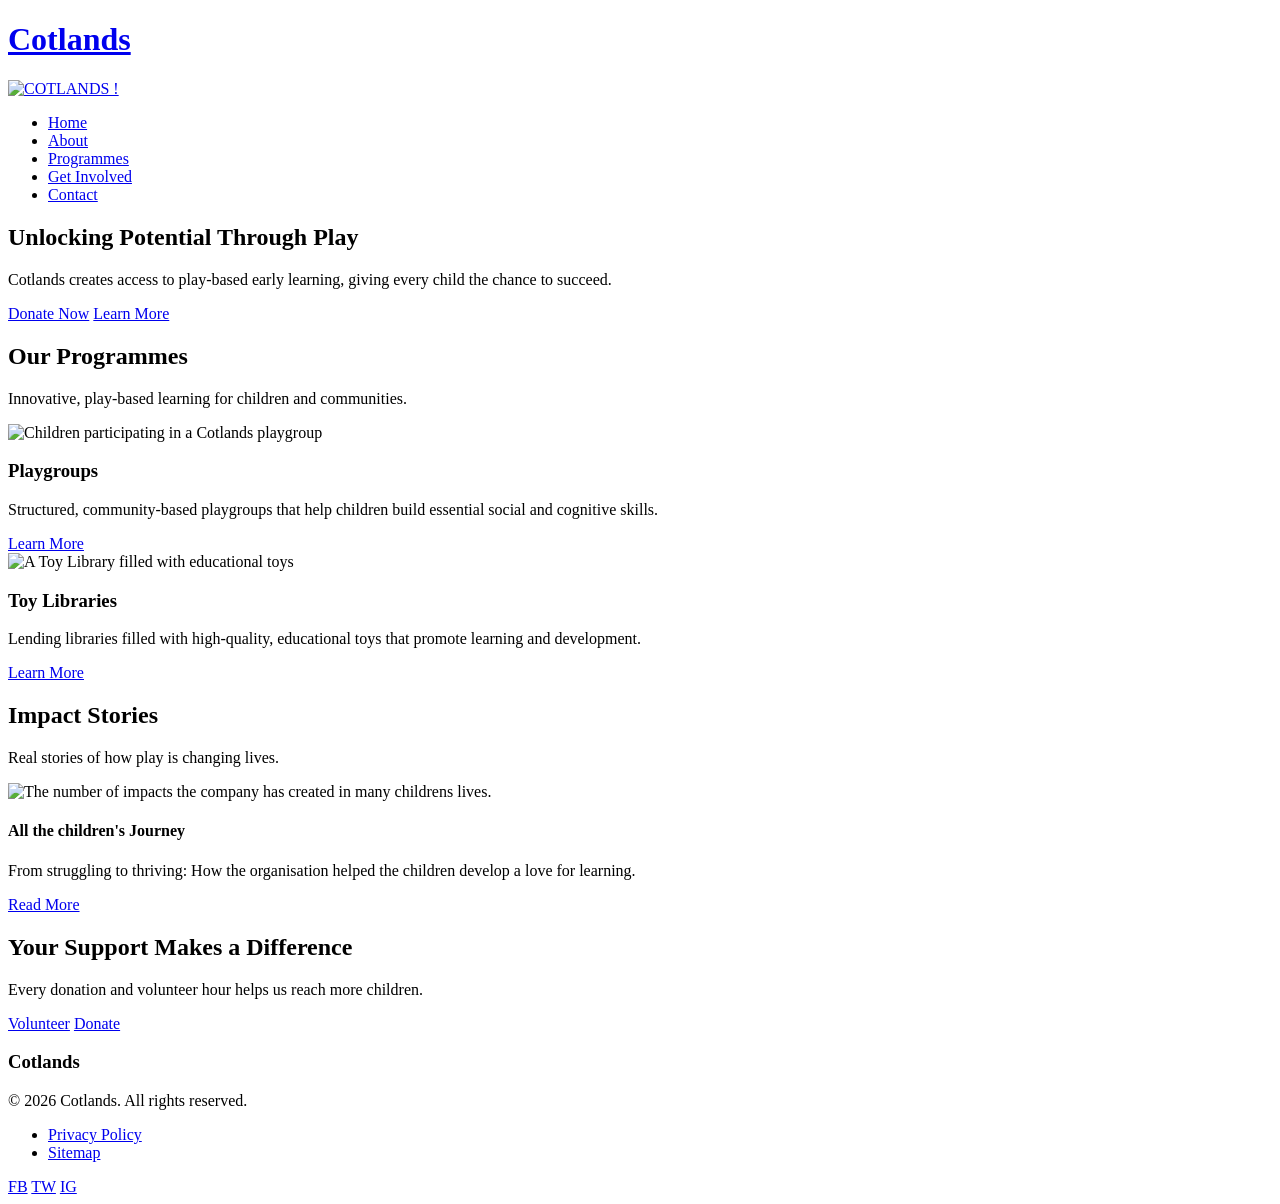
==== index.html @ 0049ae40 "about, contact, get involved, programmes initial commit." ====
<!DOCTYPE html>
<html lang="en">
<head>
    <meta charset="UTF-8">
    <meta name="viewport" content="width=device-width, initial-scale=1.0">
    <title>Cotlands - Unlocking Potential Through Play</title>
    <link rel="stylesheet" href="css/styles.css">
</head>
<body>
    <!-- ==================== HEADER ==================== -->
    <header>
        <div class="container header-container">
            <div class="logo">
                <a href="index.html">
                    <h1>Cotlands</h1>
                    <img src="logo.jpg" alt="COTLANDS !">
                </a>
            </div>
            <nav>
                <ul>
                    <li><a href="index.html" class="active">Home</a></li>
                    <li><a href="about.html">About</a></li>
                    <li><a href="programmes.html">Programmes</a></li>
                    <li><a href="get-involved.html">Get Involved</a></li>
                    <li><a href="contact.html">Contact</a></li>
                </ul>
            </nav>
        </div>
    </header>

    <!-- ==================== MAIN CONTENT ==================== -->
    <main>
        
        <section class="hero">
            <div class="container hero-content">
                <div class="hero-text">
                    <h2>Unlocking Potential Through Play</h2>
                    <p>Cotlands creates access to play-based early learning, giving every child the chance to succeed.</p>
                    <div class="hero-cta">
                        <a href="get-involved.html" class="btn btn-primary">Donate Now</a>
                        <a href="#about" class="btn btn-secondary">Learn More</a>
                    </div>
                </div>
                <!-- Hero image is set as a background in CSS -->
            </div>
        </section>

        <section class="programmes-overview" id="programmes">
            <div class="container">
                <h2>Our Programmes</h2>
                <p class="section-subtitle">Innovative, play-based learning for children and communities.</p>
                <div class="programme-grid">
                    <div class="programme-card">
                        <img src="playgroup.jpg" alt="Children participating in a Cotlands playgroup">
                        <h3>Playgroups</h3>
                        <p>Structured, community-based playgroups that help children build essential social and cognitive skills.</p>
                        <a href="programmes.html#playgroups" class="btn btn-secondary">Learn More</a>
                    </div>
                    <div class="programme-card">
                        <img src="toy library.jpg" alt="A Toy Library filled with educational toys">
                        <h3>Toy Libraries</h3>
                        <p>Lending libraries filled with high-quality, educational toys that promote learning and development.</p>
                        <a href="programmes.html#toy-libraries" class="btn btn-secondary">Learn More</a>
                    </div>
                </div>
            </div>
        </section>

        <section class="impact-stories">
            <div class="container">
                <h2>Impact Stories</h2>
                <p class="section-subtitle">Real stories of how play is changing lives.</p>
                <div class="story-grid">
                    <div class="story-card">
                        <img src="impacts.png" alt="The number of impacts the company has created in 
                        many childrens lives.">
                        <h4>All the children's Journey</h4>
                        <p>From struggling to thriving: How the organisation helped the children develop a love for learning.</p>
                        <a href="#" class="btn btn-secondary">Read More</a>
                    </div>
                    </div>
                </div>
            </div>
        </section>

        <!-- GET INVOLVED CALLOUT -->
        <section class="get-involved-callout">
            <div class="container">
                <h2>Your Support Makes a Difference</h2>
                <p>Every donation and volunteer hour helps us reach more children.</p>
                <div class="callout-cta">
                    <a href="get-involved.html#volunteer" class="btn btn-primary">Volunteer</a>
                    <a href="get-involved.html#donate" class="btn btn-primary">Donate</a>
                </div>
            </div>
        </section>
    </main>

    <!-- ==================== FOOTER ==================== -->
    <footer>
        <div class="container footer-container">
            <div class="footer-info">
                <h3>Cotlands</h3>
                <p>&copy; 2026 Cotlands. All rights reserved.</p>
            </div>
            <div class="footer-links">
                <ul>
                    <li><a href="#">Privacy Policy</a></li>
                    <li><a href="#">Sitemap</a></li>
                </ul>
            </div>
            <div class="footer-social">
                <a href="#" aria-label="Facebook">FB</a>
                <a href="#" aria-label="Twitter">TW</a>
                <a href="#" aria-label="Instagram">IG</a>
            </div>
        </div>
    </footer>

    <script src="js/script.js"></script>
</body>
</html>
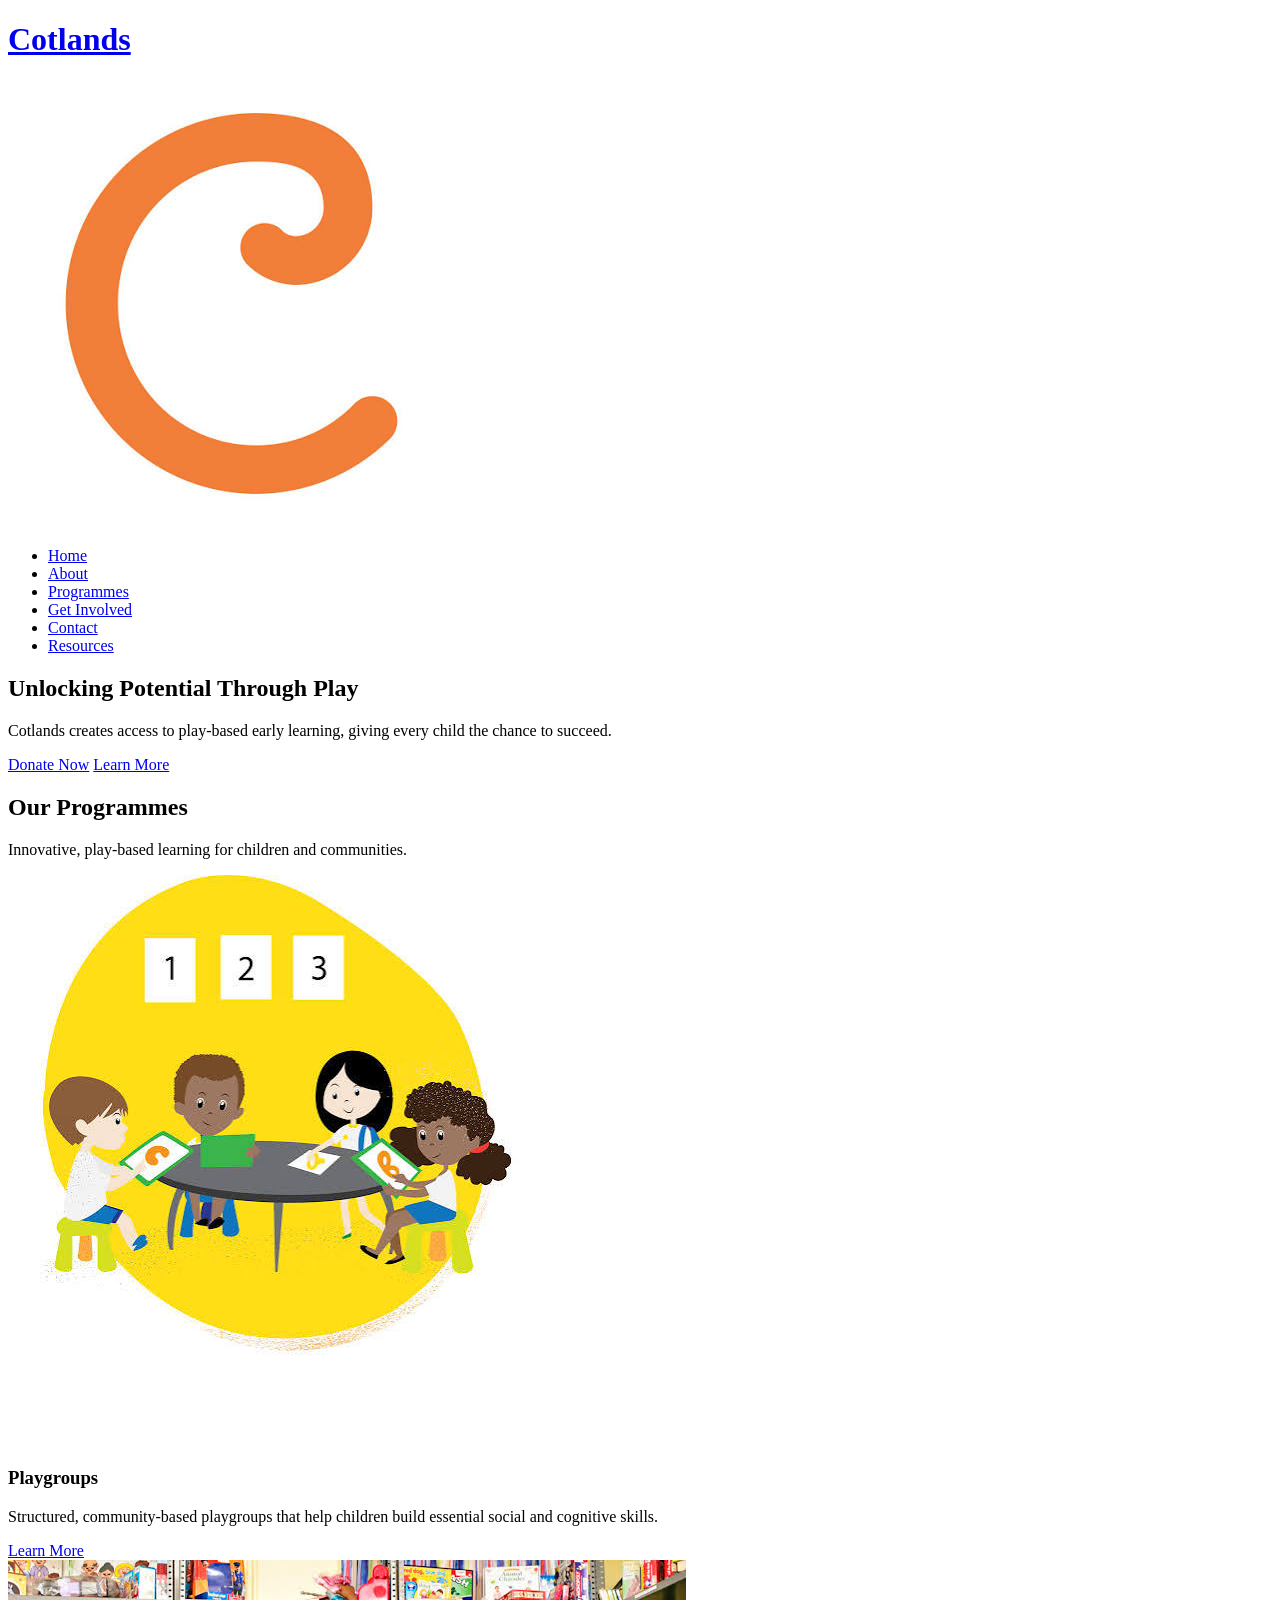
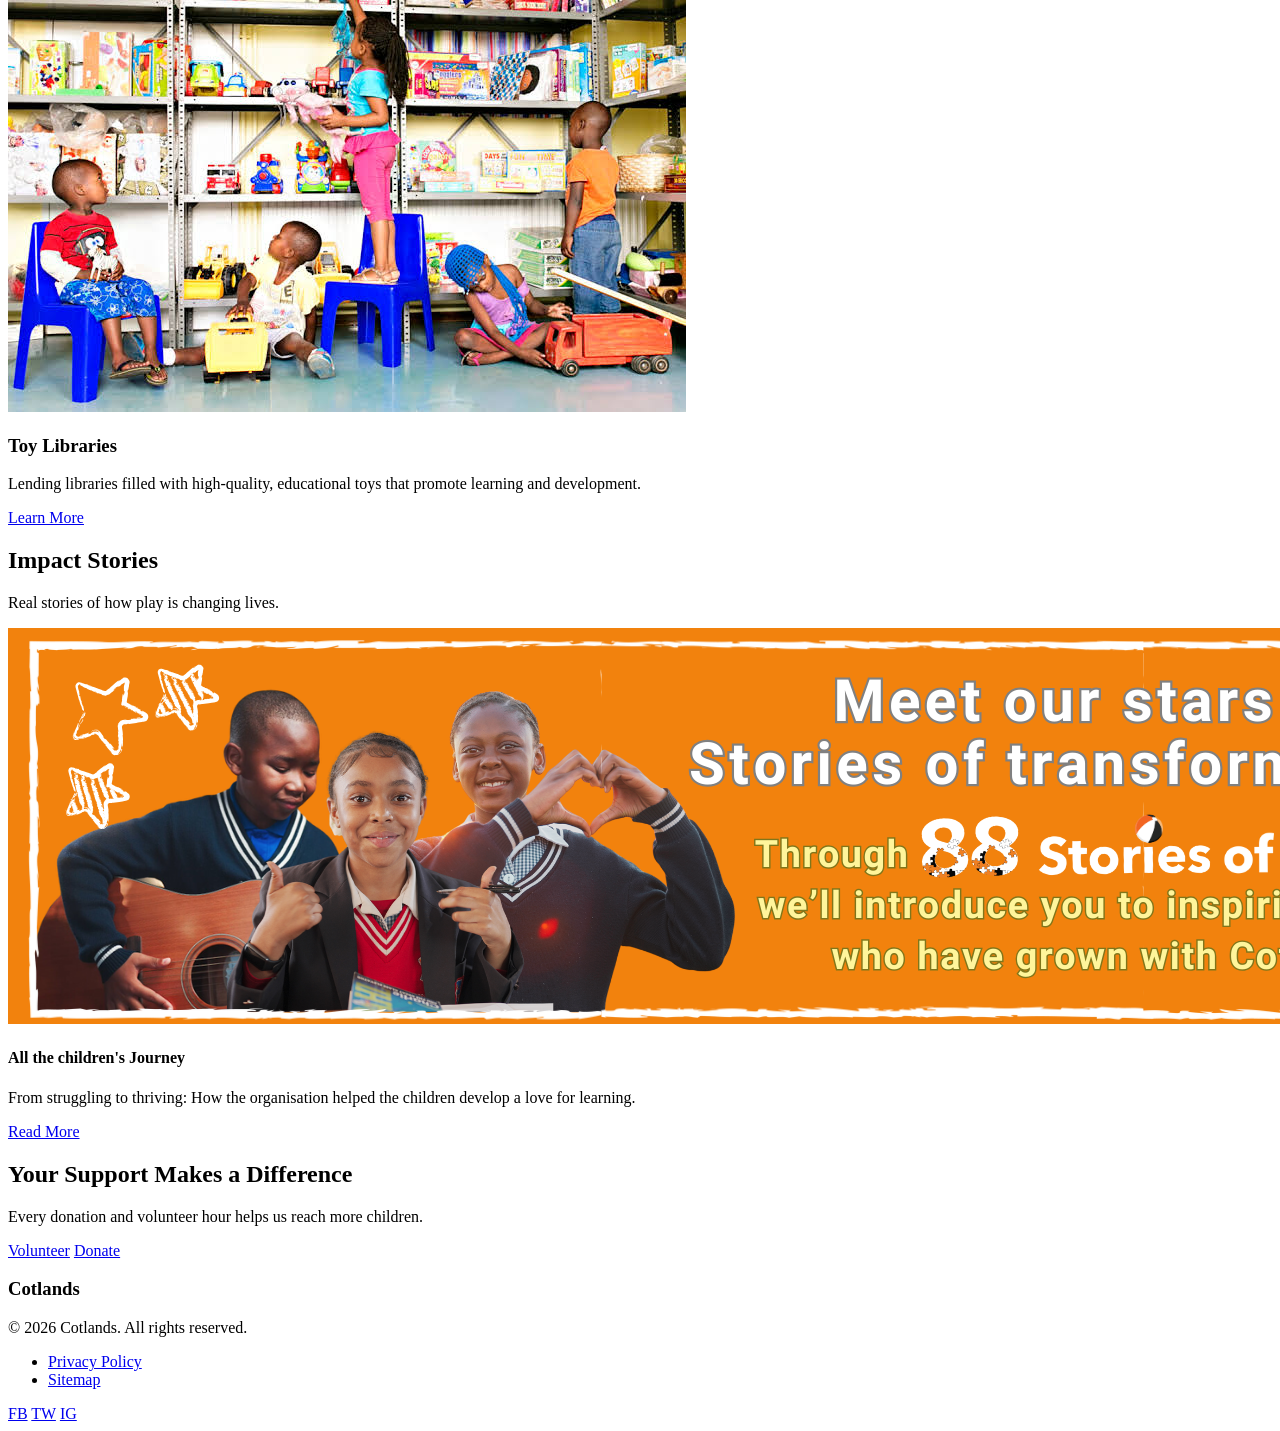
==== commit 9e9fe2f4: "Updated what was required and added a "Resources" file." ====
--- a/index.html
+++ b/index.html
@@ -23,6 +23,7 @@
                     <li><a href="programmes.html">Programmes</a></li>
                     <li><a href="get-involved.html">Get Involved</a></li>
                     <li><a href="contact.html">Contact</a></li>
+                    <li><a href="Resources.html">Resources</a></li>
                 </ul>
             </nav>
         </div>
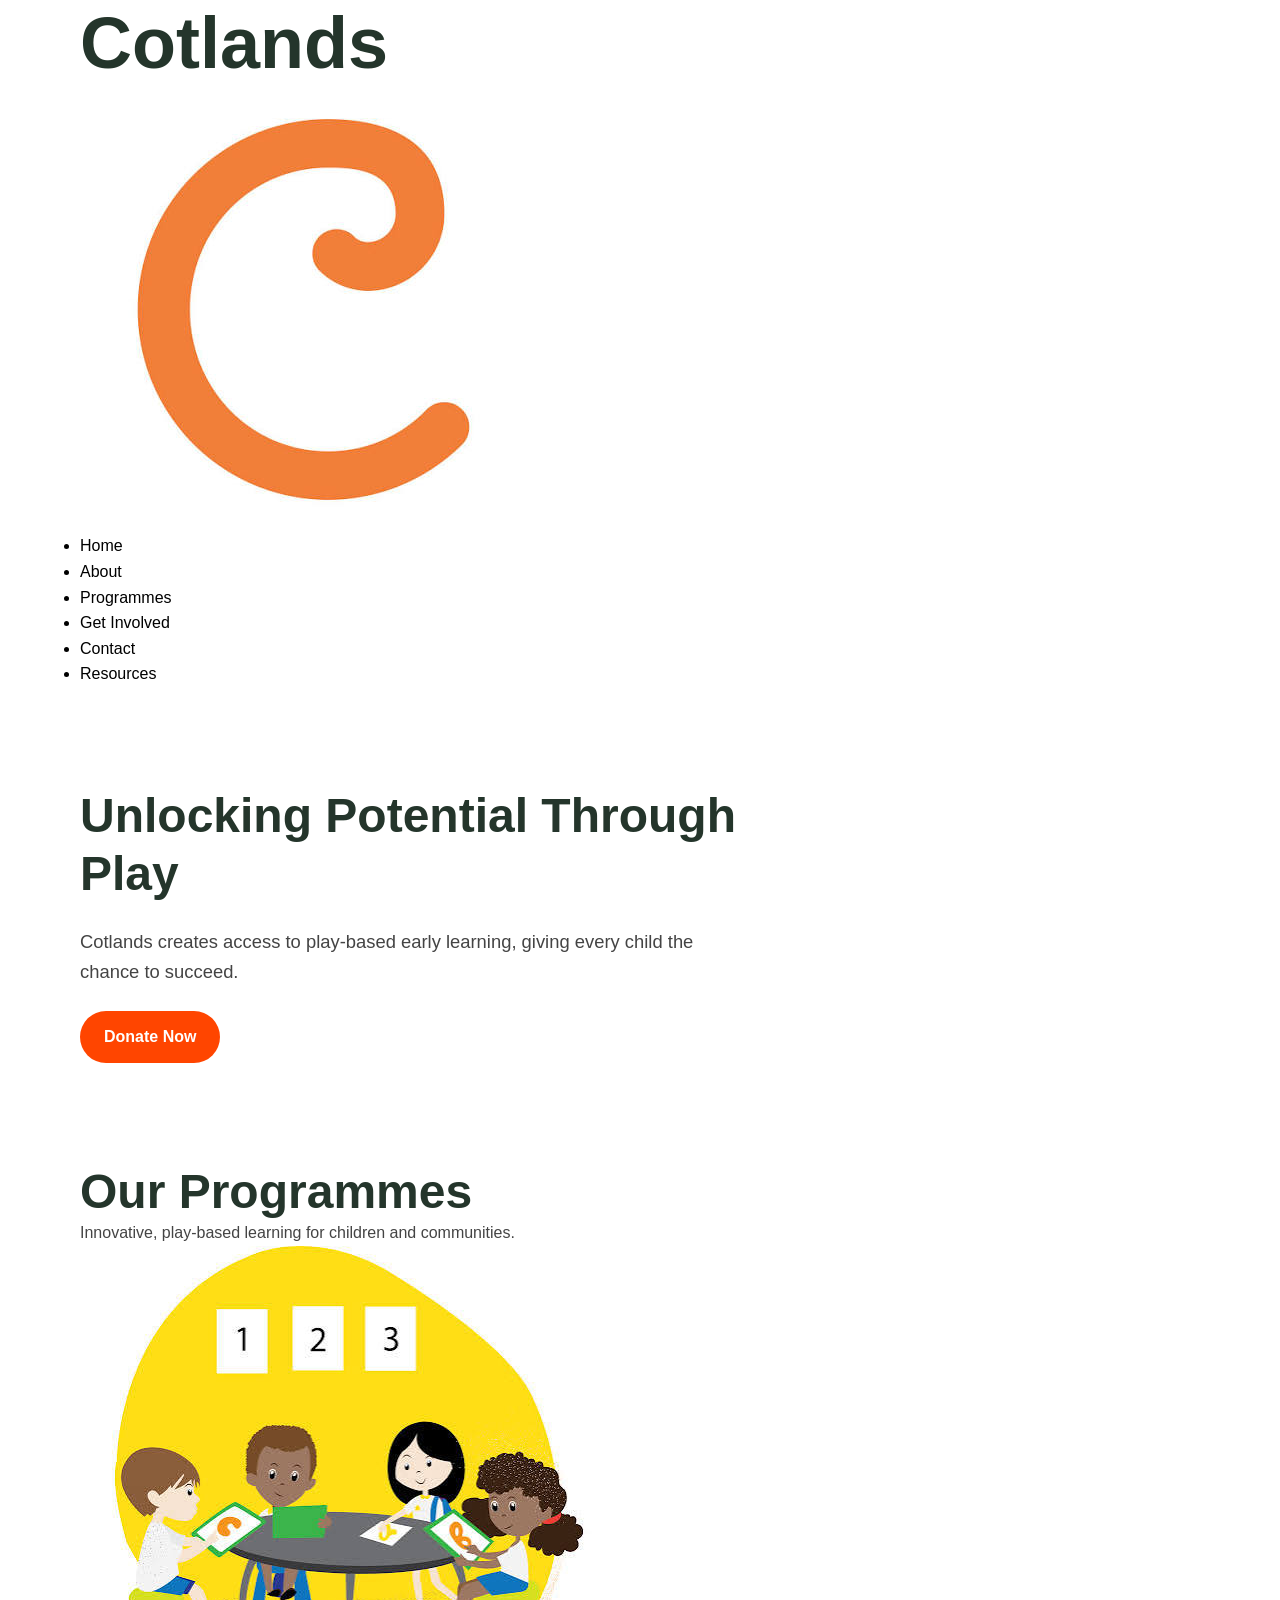
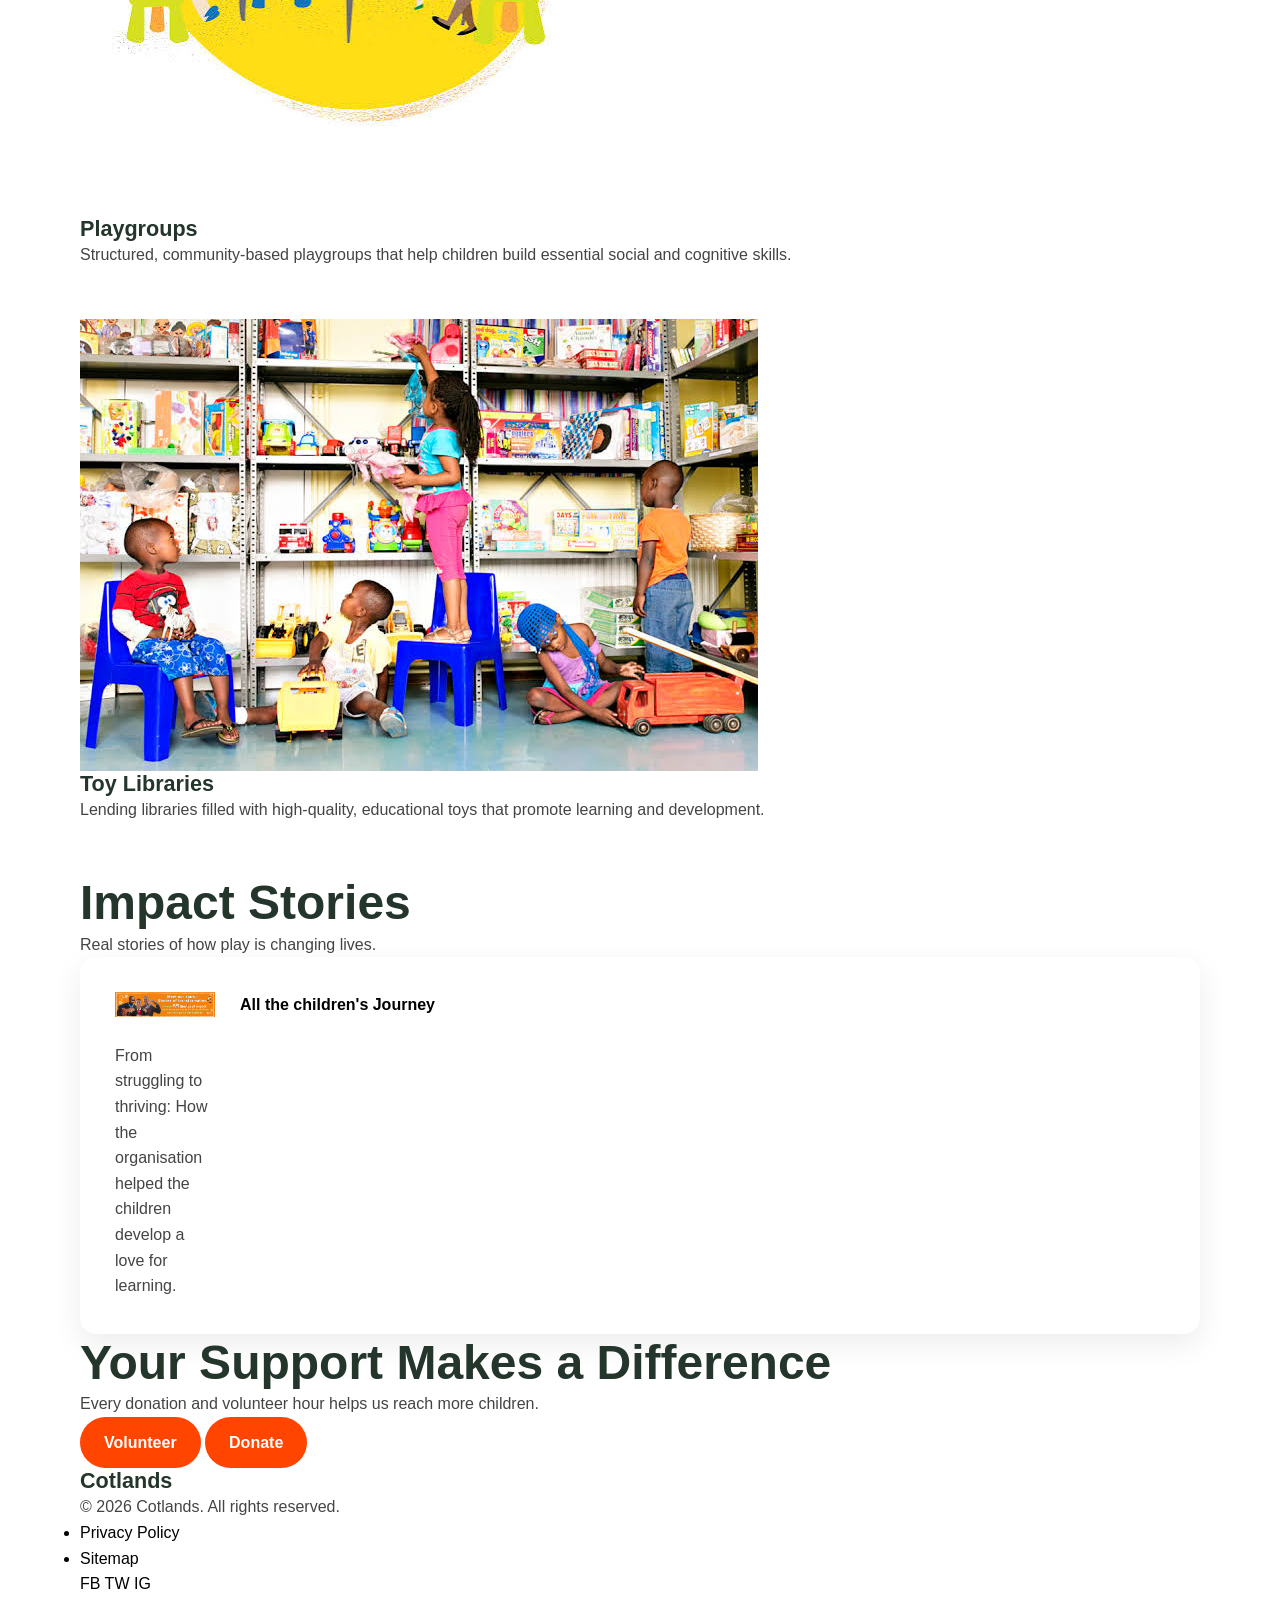
==== commit f920cefd: "updated files" ====
--- a/index.html
+++ b/index.html
@@ -4,7 +4,8 @@
     <meta charset="UTF-8">
     <meta name="viewport" content="width=device-width, initial-scale=1.0">
     <title>Cotlands - Unlocking Potential Through Play</title>
-    <link rel="stylesheet" href="css/styles.css">
+    <link rel="stylesheet" href="css/style.css">
+    <script src="script.js" defer></script>
 </head>
 <body>
     <!-- ==================== HEADER ==================== -->
@@ -23,7 +24,7 @@
                     <li><a href="programmes.html">Programmes</a></li>
                     <li><a href="get-involved.html">Get Involved</a></li>
                     <li><a href="contact.html">Contact</a></li>
-                    <li><a href="Resources.html">Resources</a></li>
+                    <li><a href="resources.html">Resources</a></li>
                 </ul>
             </nav>
         </div>
--- a/css/style.css
+++ b/css/style.css
@@ -0,0 +1,987 @@
+/* =========================================
+   COTLANDS WEBSITE
+   ========================================= */
+
+
+/* ---------- RESET ---------- */
+* {
+    margin: 0;
+    padding: 0;
+    box-sizing: border-box;
+}
+
+
+html {
+    scroll-behavior: smooth;
+}
+
+
+body {
+    font-family: Aptos, Arial, sans-serif;
+    line-height: 1.6;
+    color: black;
+    background: white;
+}
+
+
+img {
+    max-width: 100%;
+    display: block;
+}
+
+
+a {
+    text-decoration: none;
+    color: inherit;
+}
+
+
+button,
+input,
+textarea,
+select {
+    font: inherit;
+}
+
+
+/* ---------- VARIABLES ---------- */
+
+:root {
+
+    --orange: orangered;
+    --orange-dark: orangered;
+
+    --green: -- --green;
+    --green-dark: --green;
+
+    --dark: #24352b;
+    --text: #444444;
+
+    --light: #f8f5ef;
+    --cream: #fffaf3;
+
+    --white: #ffffff;
+
+    --border: #e2e2e2;
+
+    --shadow:
+        0 10px 30px rgba(0, 0, 0, 0.08);
+
+    --radius: 16px;
+}
+
+
+/* ---------- GENERAL ---------- */
+
+.container {
+    width: min(1120px, 92%);
+    margin: auto;
+}
+
+
+.section {
+    padding: 80px 0;
+}
+
+
+.light-section {
+    background: var(--light);
+}
+
+
+.section-heading {
+    max-width: 700px;
+    margin-bottom: 45px;
+}
+
+
+.section-heading p {
+    margin-top: 15px;
+    color: brown;
+}
+
+
+.eyebrow {
+    display: inline-block;
+    color: var(--orange);
+    font-size: 0.82rem;
+    font-weight: 800;
+    letter-spacing: 1.5px;
+    margin-bottom: 12px;
+}
+
+
+h1,
+h2,
+h3 {
+    color: var(--dark);
+    line-height: 1.2;
+}
+
+
+h1 {
+    font-size: clamp(2.4rem, 6vw, 4.5rem);
+}
+
+
+h2 {
+    font-size: clamp(2rem, 4vw, 3rem);
+}
+
+
+h3 {
+    font-size: 1.35rem;
+}
+
+
+p {
+    color: var(--text);
+}
+
+
+/* ---------- HEADER ---------- */
+
+.site-header {
+    position: sticky;
+    top: 0;
+    z-index: 1000;
+    background: white;
+    border-bottom: 1px solid var(--border);
+}
+
+
+.nav-container {
+    min-height: 76px;
+    display: flex;
+    align-items: center;
+    justify-content: space-between;
+}
+
+
+.logo {
+    display: flex;
+    align-items: center;
+    gap: 10px;
+    color: var(--green);
+    font-size: 1.45rem;
+    font-weight: 800;
+}
+
+
+.logo-icon {
+    width: 40px;
+    height: 40px;
+    display: grid;
+    place-items: center;
+    background: var(--orange);
+    color: white;
+    border-radius: 50%;
+}
+
+
+.main-nav {
+    display: flex;
+    align-items: center;
+    gap: 18px;
+}
+
+
+.main-nav a {
+    padding: 8px 5px;
+    font-weight: 600;
+    color: black;
+}
+
+
+.main-nav a:hover,
+.main-nav a.active {
+    color: var(--orange);
+}
+
+
+.main-nav .nav-donate {
+    background: var(--orange);
+    color: white;
+    padding: 10px 18px;
+    border-radius: 30px;
+}
+
+
+.main-nav .nav-donate:hover,
+.main-nav .nav-donate.active {
+    background: var(--orange-dark);
+    color: white;
+}
+
+
+.menu-toggle {
+    display: none;
+    border: none;
+    background: transparent;
+    font-size: 1.8rem;
+    cursor: pointer;
+}
+
+
+/* ---------- HERO ---------- */
+
+.hero {
+    background:
+        linear-gradient(
+            135deg,
+            white,
+            white
+        );
+
+    padding: 100px 0;
+}
+
+
+.hero-content {
+    display: grid;
+    grid-template-columns: 1.4fr 0.8fr;
+    gap: 70px;
+    align-items: center;
+}
+
+
+.hero h1 span {
+    display: block;
+    color: var(--orange);
+}
+
+
+.hero-text p {
+    max-width: 650px;
+    font-size: 1.15rem;
+    margin: 25px 0;
+}
+
+
+.hero-buttons {
+    display: flex;
+    gap: 15px;
+    flex-wrap: wrap;
+}
+
+
+.hero-card {
+    background: white;
+    padding: 45px 35px;
+    border-radius: 30px;
+    box-shadow: var(--shadow);
+    text-align: center;
+}
+
+
+.hero-circle {
+    width: 120px;
+    height: 120px;
+    margin: 0 auto 25px;
+    display: grid;
+    place-items: center;
+    background: white;
+    border-radius: 50%;
+    font-size: 4rem;
+}
+
+
+.hero-card p {
+    margin-top: 12px;
+}
+
+
+/* ---------- BUTTONS ---------- */
+
+.btn {
+    display: inline-block;
+    border: none;
+    padding: 13px 24px;
+    border-radius: 30px;
+    cursor: pointer;
+    font-weight: 700;
+    transition: 0.2s ease;
+}
+
+
+.btn:hover {
+    transform: translateY(-2px);
+}
+
+
+.btn-primary {
+    background: var(--orange);
+    color: white;
+}
+
+
+.btn-primary:hover {
+    background: var(--orange-dark);
+}
+
+
+.btn-secondary {
+    background: var(--green);
+    color: white;
+}
+
+
+.btn-secondary:hover {
+    background: var(--green-dark);
+}
+
+
+.btn-light {
+    background: white;
+    color: var(--green);
+}
+
+
+.btn-outline-light {
+    border: 2px solid white;
+    color: white;
+}
+
+
+/* ---------- TWO COLUMN ---------- */
+
+.two-column {
+    display: grid;
+    grid-template-columns: 1fr 1fr;
+    gap: 70px;
+    align-items: start;
+}
+
+
+.two-column p {
+    margin-bottom: 18px;
+}
+
+
+.text-link {
+    color: var(--orange);
+    font-weight: 700;
+}
+
+
+/* ---------- CARDS ---------- */
+
+.card-grid {
+    display: grid;
+    grid-template-columns:
+        repeat(3, 1fr);
+    gap: 25px;
+}
+
+
+.info-card,
+.large-card,
+.resource-card,
+.news-card {
+    background: white;
+    border: 1px solid var(--border);
+    border-radius: var(--radius);
+    padding: 30px;
+    box-shadow: 0 5px 20px rgba(0, 0, 0, 0.04);
+}
+
+
+.info-card h3,
+.large-card h2,
+.resource-card h2,
+.news-card h2 {
+    margin: 15px 0;
+}
+
+
+.info-card p,
+.large-card p,
+.resource-card p,
+.news-card p {
+    margin-bottom: 20px;
+}
+
+
+.info-card a {
+    color: var(--orange);
+    font-weight: 700;
+}
+
+
+.card-icon {
+    font-size: 2.5rem;
+}
+
+
+.large-card {
+    height: 100%;
+}
+
+
+/* ---------- IMPACT ---------- */
+
+.impact-grid {
+    display: grid;
+    grid-template-columns:
+        repeat(4, 1fr);
+    gap: 25px;
+}
+
+
+.impact-item {
+    padding: 30px;
+    background: var(--cream);
+    border-radius: var(--radius);
+    border: 1px solid orangered;
+}
+
+
+.impact-item span {
+    font-size: 2.4rem;
+}
+
+
+.impact-item h3,
+.impact-item h2 {
+    margin: 15px 0;
+}
+
+
+.impact-large {
+    font-size: 4rem !important;
+}
+
+
+.center-button {
+    text-align: center;
+    margin-top: 40px;
+}
+
+
+/* ---------- CTA ---------- */
+
+.cta-section {
+    padding: 80px 0;
+    background: var(--green);
+    text-align: center;
+}
+
+
+.cta-section h2,
+.cta-section p {
+    color: white;
+}
+
+
+.cta-section p {
+    max-width: 650px;
+    margin: 20px auto 30px;
+}
+
+
+/* ---------- PAGE HERO ---------- */
+
+.page-hero {
+    padding: 80px 0;
+    background:
+        linear-gradient(
+            135deg,
+            #fff9ef,
+            #eef6ef
+        );
+}
+
+
+.page-hero p {
+    max-width: 700px;
+    margin-top: 20px;
+    font-size: 1.1rem;
+}
+
+
+/* ---------- TAGS ---------- */
+
+.tag-list {
+    display: flex;
+    flex-wrap: wrap;
+    gap: 12px;
+}
+
+
+.tag-list span {
+    background:whitesmoke;
+    color: var(--green);
+    padding: 10px 18px;
+    border-radius: 30px;
+    font-weight: 600;
+}
+
+
+/* ---------- CHECK LIST ---------- */
+
+.check-list {
+    list-style: none;
+    margin: 20px 0;
+}
+
+
+.check-list li {
+    margin: 10px 0;
+}
+
+
+.check-list li::before {
+    content: "✓";
+    color: var(--green);
+    font-weight: bold;
+    margin-right: 10px;
+}
+
+
+/* ---------- STORY ---------- */
+
+.story-card {
+    background: white;
+    padding: 35px;
+    border-radius: var(--radius);
+    display: grid;
+    grid-template-columns: 100px 1fr;
+    gap: 25px;
+    box-shadow: var(--shadow);
+}
+
+
+.story-icon {
+    font-size: 4rem;
+}
+
+
+/* ---------- MODAL ---------- */
+
+.modal {
+    display: none;
+    position: fixed;
+    inset: 0;
+    background: rgba(0, 0, 0, 0.6);
+    z-index: 2000;
+    padding: 20px;
+    place-items: center;
+}
+
+
+.modal.show {
+    display: grid;
+}
+
+
+.modal-content {
+    position: relative;
+    width: min(550px, 100%);
+    background: white;
+    padding: 35px;
+    border-radius: var(--radius);
+}
+
+
+.modal-close {
+    position: absolute;
+    top: 12px;
+    right: 15px;
+    border: none;
+    background: none;
+    font-size: 2rem;
+    cursor: pointer;
+}
+
+
+/* ---------- FORMS ---------- */
+
+.form-card {
+    background: white;
+    border: 1px solid var(--border);
+    padding: 35px;
+    border-radius: var(--radius);
+    box-shadow: var(--shadow);
+}
+
+
+form {
+    display: flex;
+    flex-direction: column;
+    gap: 10px;
+}
+
+
+label {
+    font-weight: 700;
+    margin-top: 10px;
+}
+
+
+input,
+textarea,
+select {
+    width: 100%;
+    padding: 13px 15px;
+    border: 1px solid orangered;
+    border-radius: 8px;
+    background: white;
+}
+
+
+input:focus,
+textarea:focus,
+select:focus {
+    outline: 3px solid rgba(233, 120, 36, 0.2);
+    border-color: var(--orange);
+}
+
+
+.form-message {
+    margin-top: 15px;
+    font-weight: 600;
+}
+
+
+/* ---------- DONATION ---------- */
+
+.donation-layout {
+    display: grid;
+    grid-template-columns: 1fr 0.8fr;
+    gap: 60px;
+    align-items: start;
+}
+
+
+.donation-options {
+    display: grid;
+    grid-template-columns:
+        repeat(2, 1fr);
+    gap: 12px;
+    margin: 20px 0;
+}
+
+
+.donation-btn {
+    padding: 18px;
+    background: white;
+    border: 2px solid var(--border);
+    border-radius: 10px;
+    cursor: pointer;
+    font-weight: 800;
+    color: var(--green);
+}
+
+
+.donation-btn:hover,
+.donation-btn.selected {
+    border-color: var(--orange);
+    background: #fff5eb;
+}
+
+
+.donation-summary {
+    margin: 25px 0;
+    padding: 20px;
+    background: var(--light);
+    border-radius: 10px;
+    display: flex;
+    justify-content: space-between;
+}
+
+
+.donation-summary strong {
+    color: var(--orange);
+    font-size: 1.4rem;
+}
+
+
+.donation-card {
+    background: var(--green);
+    color: white;
+    padding: 40px;
+    border-radius: 20px;
+}
+
+
+.donation-card h2,
+.donation-card p,
+.donation-card li {
+    color: white;
+}
+
+
+.donation-card .card-icon {
+    margin-bottom: 15px;
+}
+
+
+/* ---------- FAQ ---------- */
+
+.faq-search {
+    margin-bottom: 25px;
+}
+
+
+.faq-list {
+    display: flex;
+    flex-direction: column;
+    gap: 12px;
+}
+
+
+.faq-item {
+    background: white;
+    border: 1px solid var(--border);
+    border-radius: 10px;
+    overflow: hidden;
+}
+
+
+.faq-question {
+    width: 100%;
+    padding: 20px;
+    border: none;
+    background: white;
+    text-align: left;
+    cursor: pointer;
+    display: flex;
+    justify-content: space-between;
+    font-weight: 700;
+}
+
+
+.faq-answer {
+    display: none;
+    padding: 0 20px 20px;
+}
+
+
+.faq-item.open .faq-answer {
+    display: block;
+}
+
+
+/* ---------- RESOURCES ---------- */
+
+.resource-grid {
+    display: grid;
+    grid-template-columns:
+        repeat(3, 1fr);
+    gap: 25px;
+}
+
+
+.resource-card > span {
+    font-size: 3rem;
+}
+
+
+/* ---------- NEWS ---------- */
+
+.news-grid {
+    display: grid;
+    grid-template-columns:
+        repeat(3, 1fr);
+    gap: 25px;
+}
+
+
+.news-date {
+    color: var(--orange);
+    font-weight: 800;
+    font-size: 0.8rem;
+    letter-spacing: 1px;
+    margin-bottom: 15px;
+}
+
+
+/* ---------- CONTACT ---------- */
+
+.contact-layout {
+    display: grid;
+    grid-template-columns: 0.8fr 1.2fr;
+    gap: 60px;
+}
+
+
+.contact-item {
+    display: flex;
+    gap: 15px;
+    margin-top: 25px;
+    align-items: flex-start;
+}
+
+
+.contact-item span {
+    font-size: 1.5rem;
+}
+
+
+/* ---------- FOOTER ---------- */
+
+.site-footer {
+    background:black;
+    padding-top: 60px;
+}
+
+
+.footer-grid {
+    display: grid;
+    grid-template-columns:
+        1.5fr repeat(3, 1fr);
+    gap: 40px;
+    padding-bottom: 50px;
+}
+
+
+.footer-logo {
+    color: white;
+    margin-bottom: 15px;
+}
+
+
+.site-footer h3 {
+    color: white;
+    margin-bottom: 15px;
+}
+
+
+.site-footer p {
+    color: #d7ded9;
+    margin-bottom: 8px;
+}
+
+
+.site-footer a {
+    display: block;
+    color: #d7ded9;
+    margin-bottom: 8px;
+}
+
+
+.site-footer a:hover {
+    color: white;
+}
+
+
+.footer-bottom {
+    border-top: 1px solid rgba(255,255,255,0.15);
+    text-align: center;
+    padding: 20px;
+}
+
+
+/* ---------- RESPONSIVE DESIGN ---------- */
+
+@media (max-width: 900px) {
+
+    .main-nav {
+        gap: 10px;
+    }
+
+    .hero-content,
+    .two-column,
+    .donation-layout,
+    .contact-layout {
+        grid-template-columns: 1fr;
+    }
+
+    .impact-grid {
+        grid-template-columns:
+            repeat(2, 1fr);
+    }
+
+    .card-grid,
+    .resource-grid,
+    .news-grid {
+        grid-template-columns:
+            repeat(2, 1fr);
+    }
+
+}
+
+
+@media (max-width: 700px) {
+
+    .menu-toggle {
+        display: block;
+    }
+
+
+    .main-nav {
+        display: none;
+        position: absolute;
+        top: 76px;
+        left: 0;
+        width: 100%;
+        background: white;
+        padding: 20px;
+        flex-direction: column;
+        align-items: stretch;
+        box-shadow: var(--shadow);
+    }
+
+
+    .main-nav.open {
+        display: flex;
+    }
+
+
+    .main-nav a {
+        padding: 12px;
+    }
+
+
+    .hero {
+        padding: 70px 0;
+    }
+
+
+    .section {
+        padding: 60px 0;
+    }
+
+
+    .card-grid,
+    .impact-grid,
+    .resource-grid,
+    .news-grid {
+        grid-template-columns: 1fr;
+    }
+
+
+    .story-card {
+        grid-template-columns: 1fr;
+    }
+
+
+    .footer-grid {
+        grid-template-columns: 1fr 1fr;
+    }
+
+}
+
+
+@media (max-width: 480px) {
+
+    h1 {
+        font-size: 2.4rem;
+    }
+
+
+    h2 {
+        font-size: 2rem;
+    }
+
+
+    .footer-grid {
+        grid-template-columns: 1fr;
+    }
+
+
+    .donation-options {
+        grid-template-columns: 1fr;
+    }
+
+}
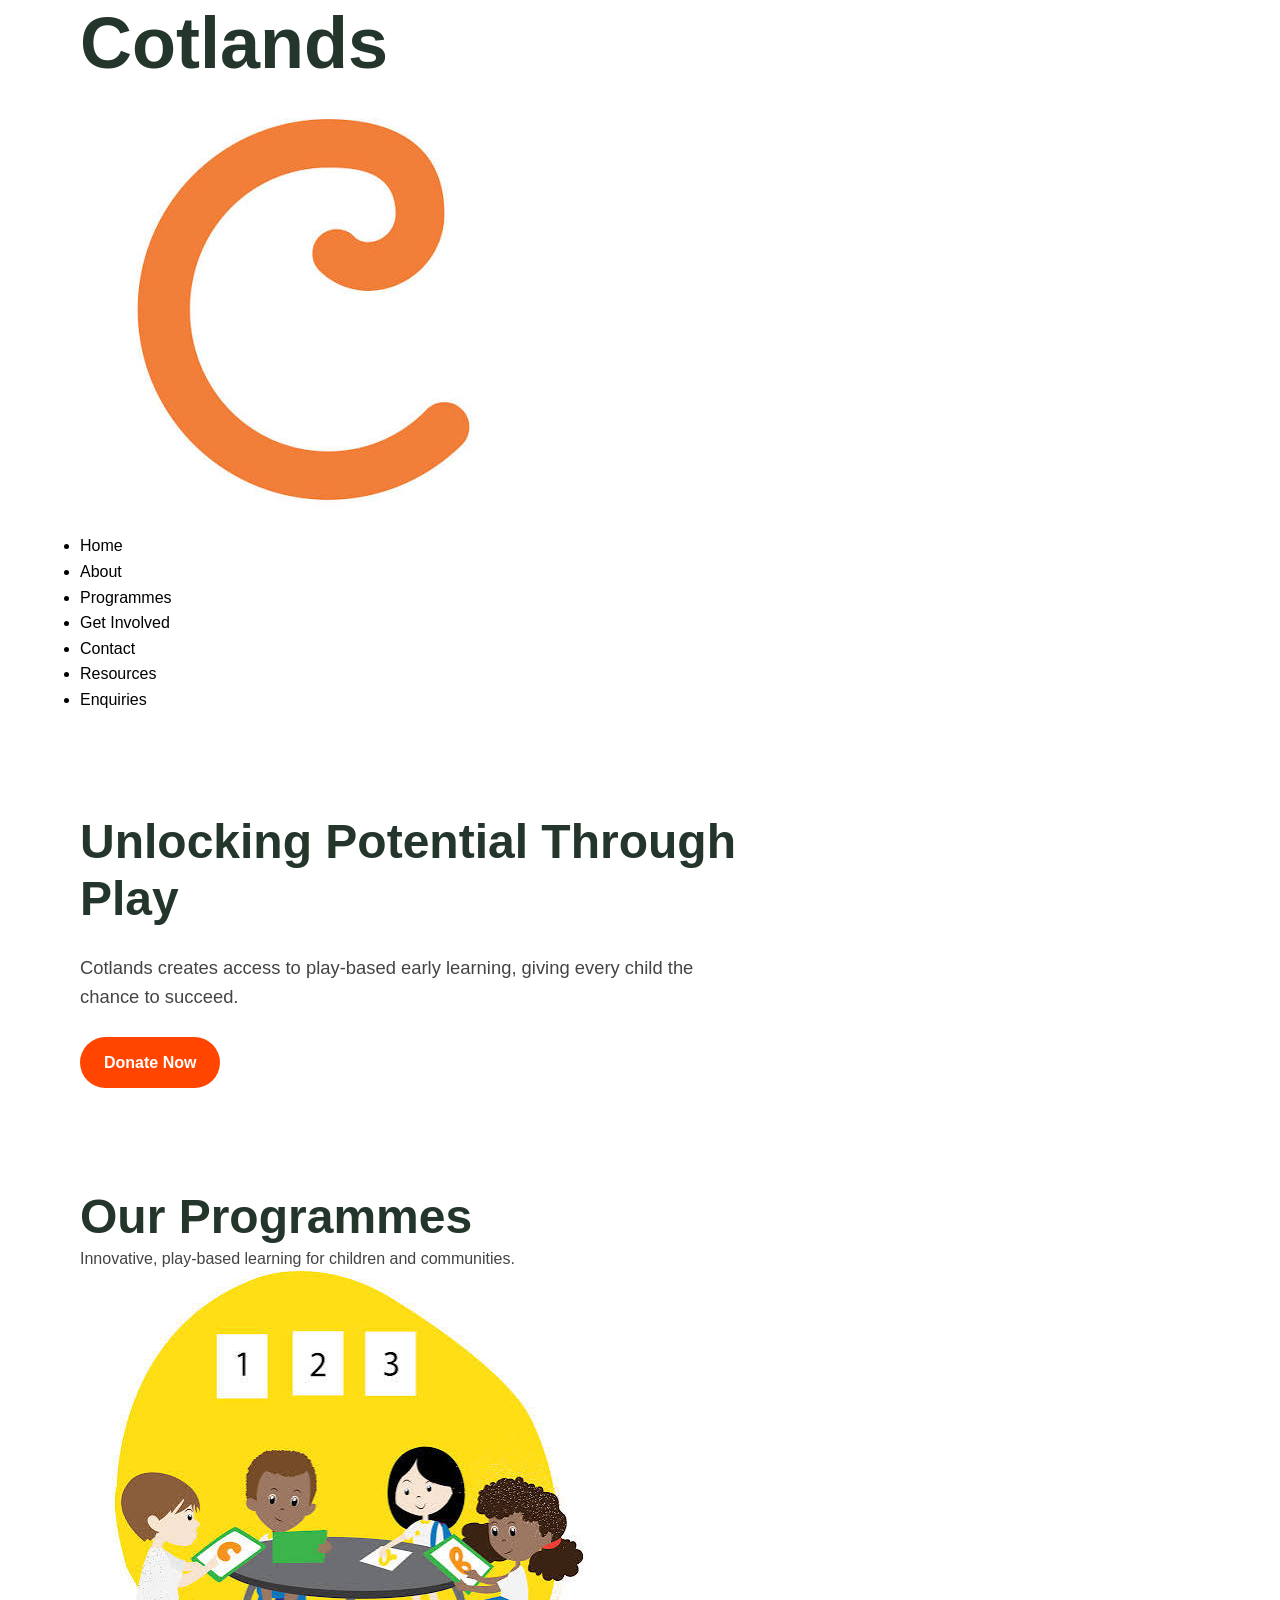
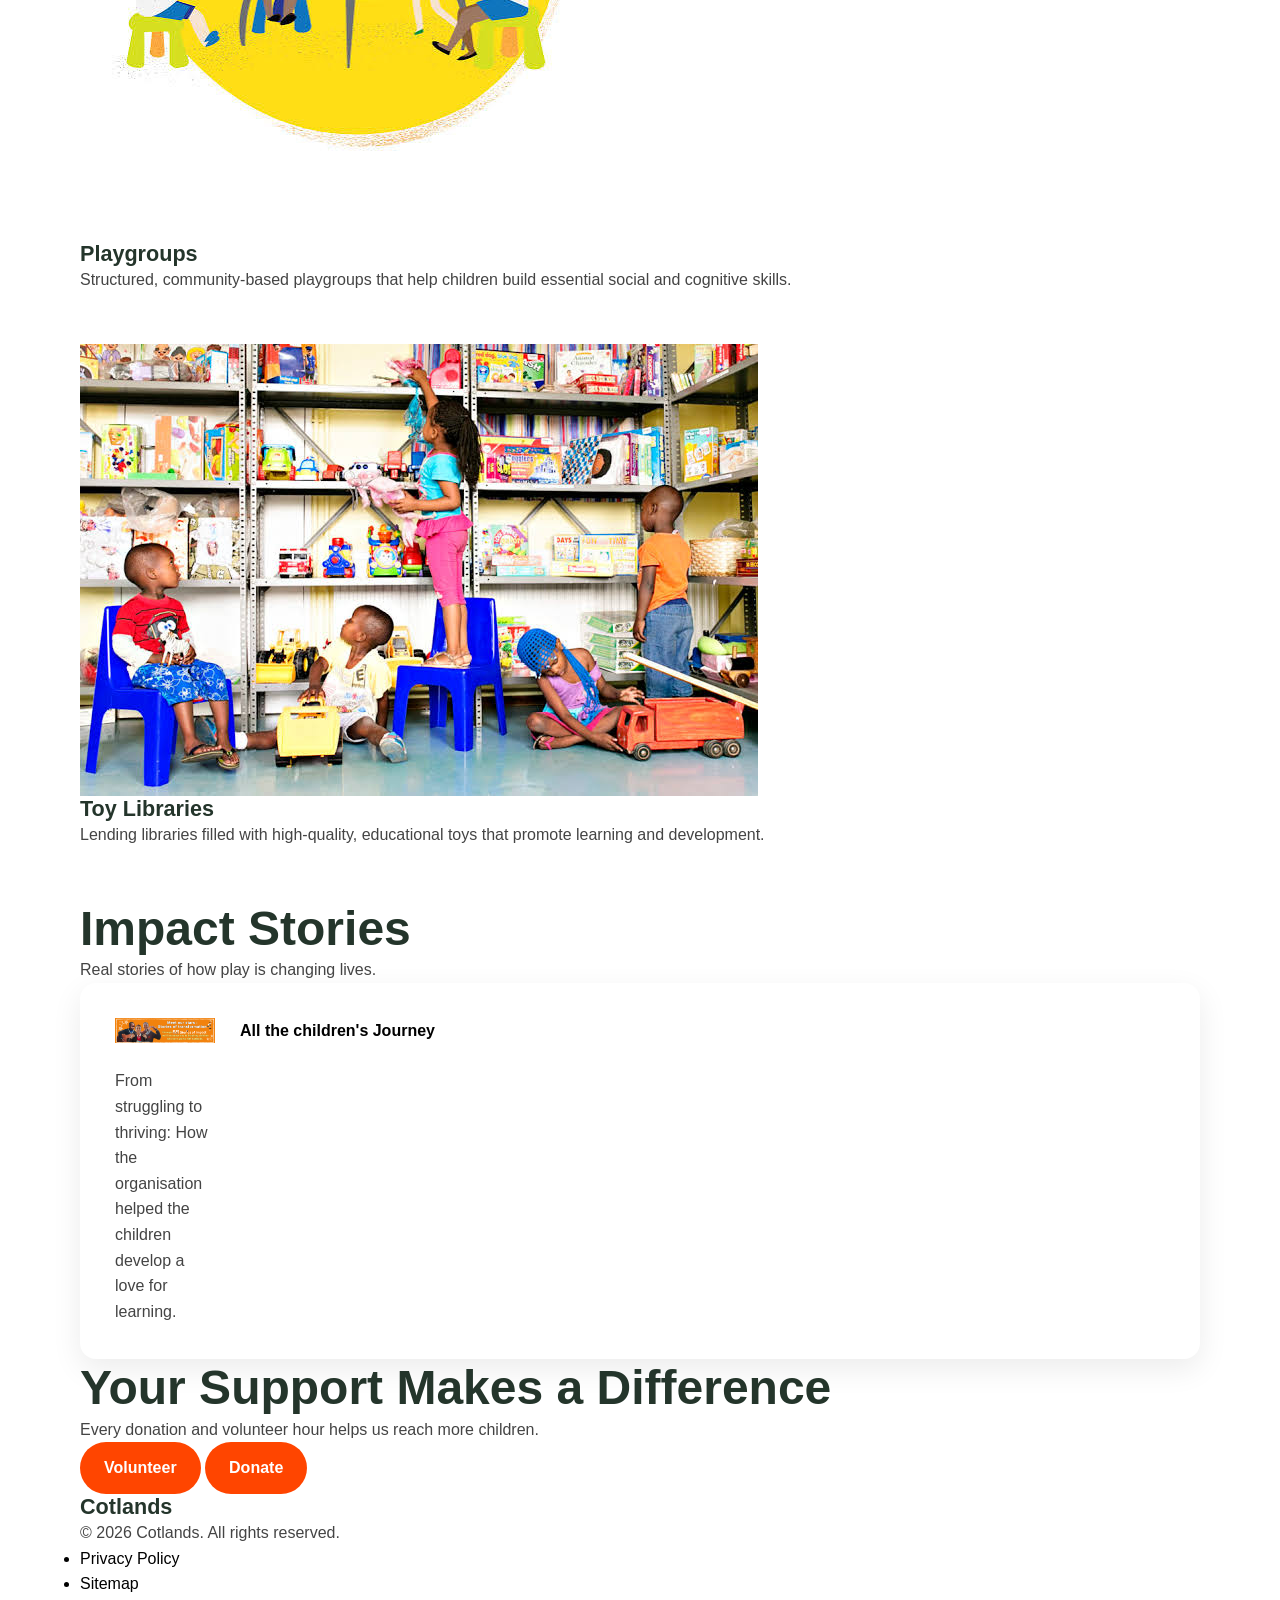
==== commit 14ae3c1f: "Edited contacts and added enquiries" ====
--- a/index.html
+++ b/index.html
@@ -3,7 +3,8 @@
 <head>
     <meta charset="UTF-8">
     <meta name="viewport" content="width=device-width, initial-scale=1.0">
-    <title>Cotlands - Unlocking Potential Through Play</title>
+    <title>Cotlands - Play-Based Early Learning</title>
+    <meta name="robots" content="index, follow">
     <link rel="stylesheet" href="css/style.css">
     <script src="script.js" defer></script>
 </head>
@@ -25,6 +26,7 @@
                     <li><a href="get-involved.html">Get Involved</a></li>
                     <li><a href="contact.html">Contact</a></li>
                     <li><a href="resources.html">Resources</a></li>
+                    <li><a href="enquiry.html">Enquiries</a></li>
                 </ul>
             </nav>
         </div>
